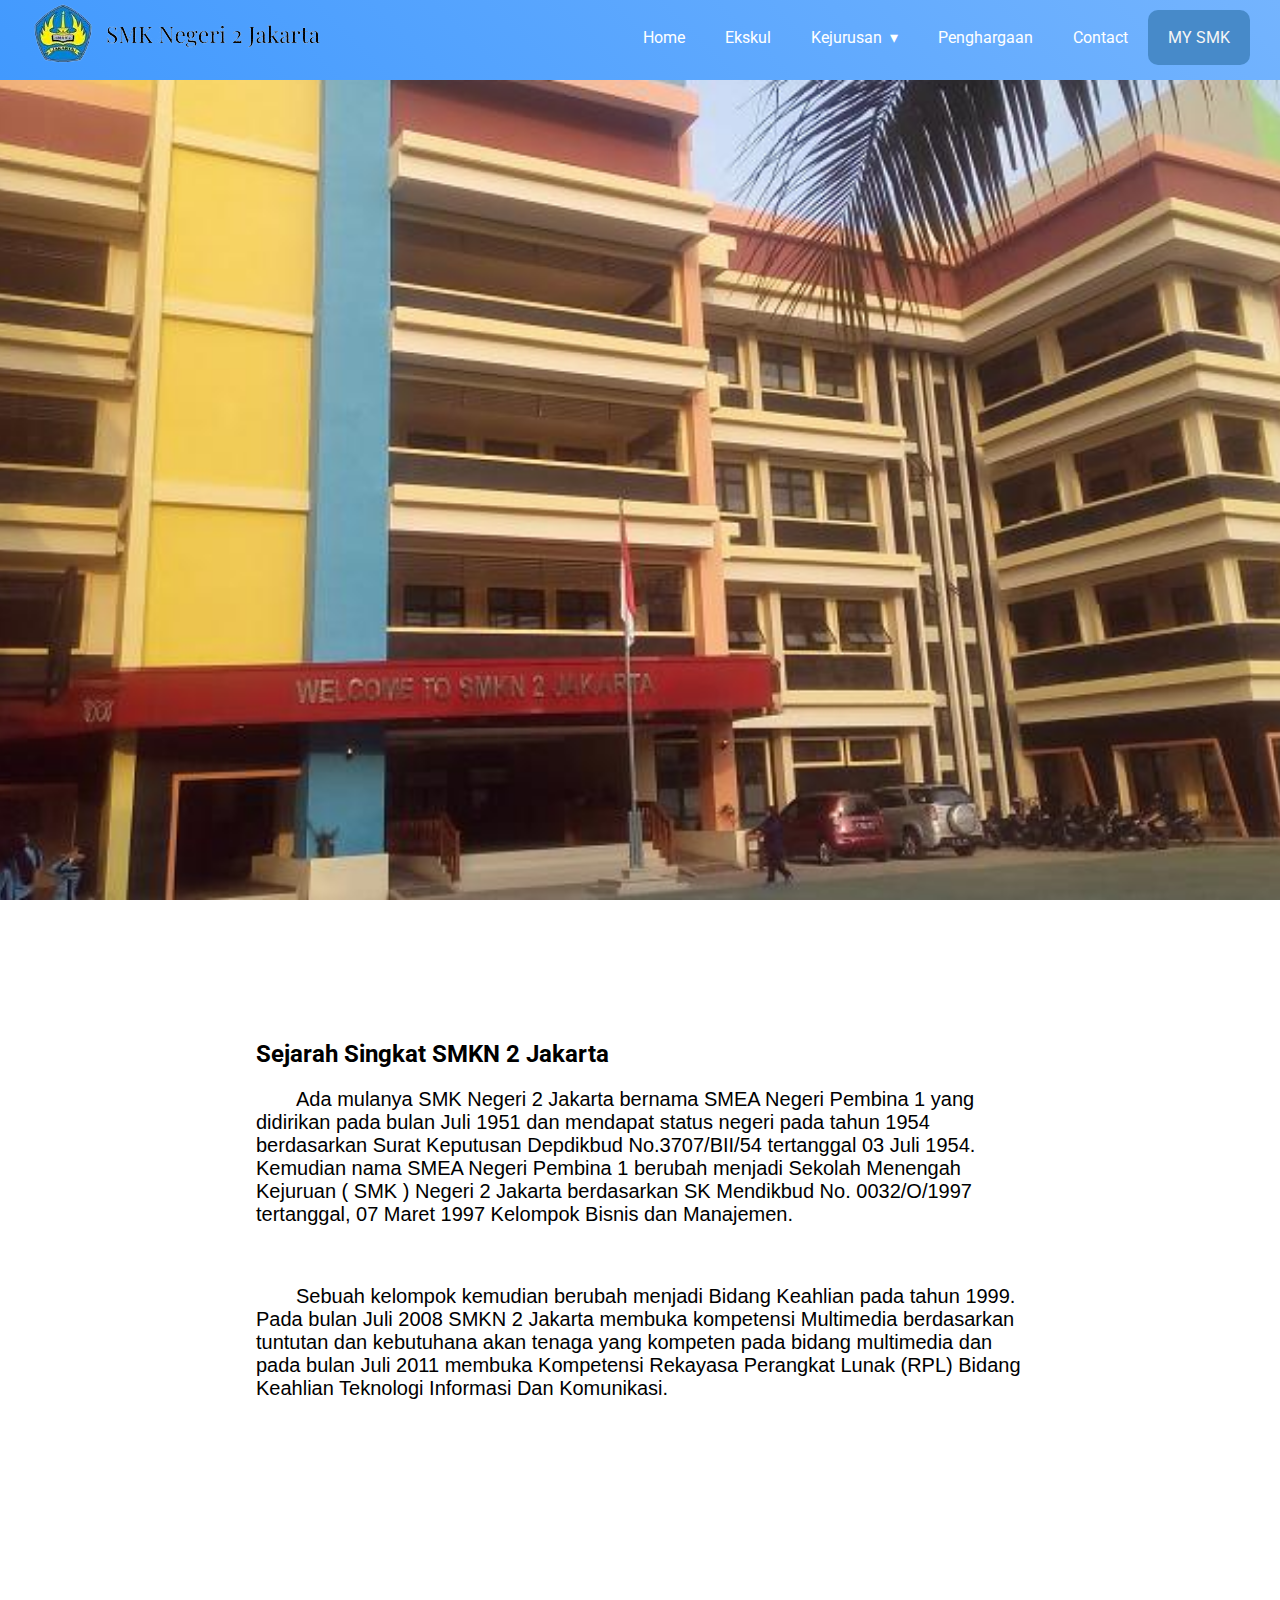
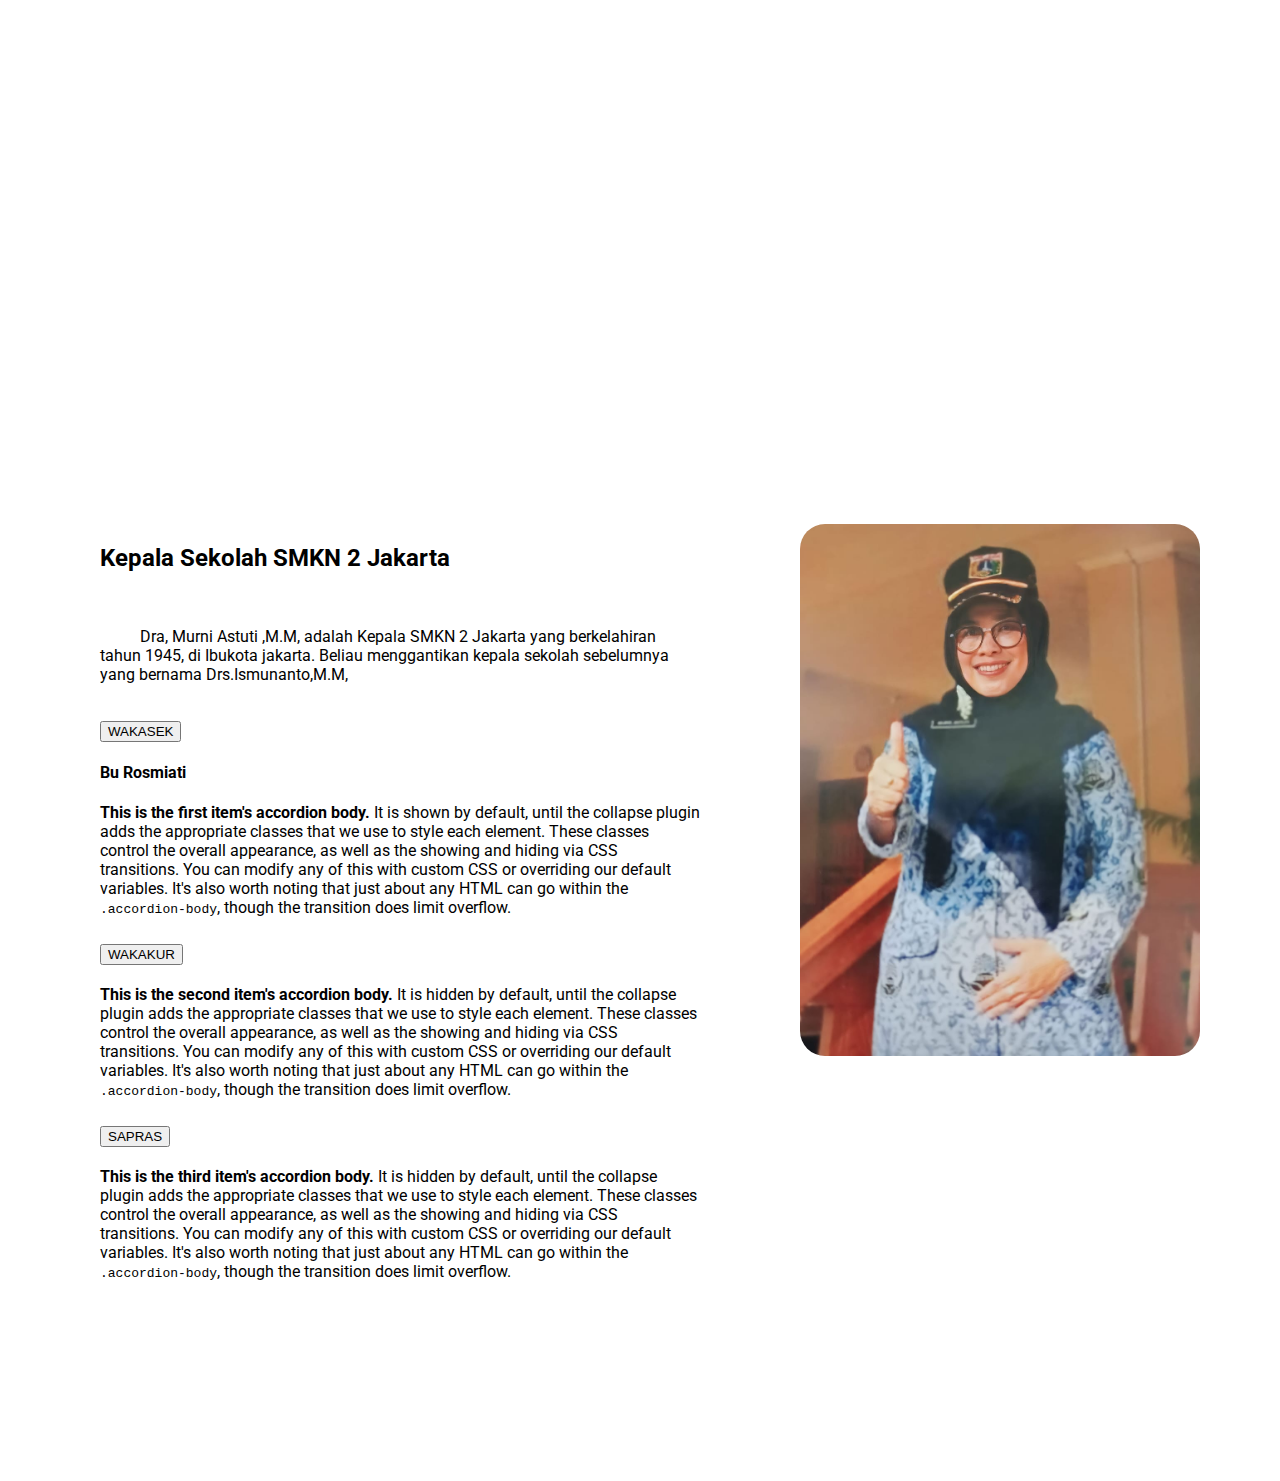
==== cuk.html @ fd37ffdb "comitan terbaru" ====
<!DOCTYPE html>
<html lang="en">

<head>
    <meta charset="UTF-8">
    <meta http-equiv="X-UA-Compatible" content="IE=edge">
    <meta name="viewport" content="width=device-width, initial-scale=1.0">
    <title>SMKN 2 Jakarta</title>
    <script src="https://cdnjs.cloudflare.com/ajax/libs/jquery/3.6.3/jquery.min.js"
        integrity="sha512-STof4xm1wgkfm7heWqFJVn58Hm3EtS31XFaagaa8VMReCXAkQnJZ+jEy8PCC/iT18dFy95WcExNHFTqLyp72eQ=="
        crossorigin="anonymous" referrerpolicy="no-referrer"></script>
    <link href="https://cdn.jsdelivr.net/npm/bootstrap@5.3.0-alpha1/dist/css/bootstrap.min.css" rel="stylesheet"
        integrity="sha384-GLhlTQ8iRABdZLl6O3oVMWSktQOp6b7In1Zl3/Jr59b6EGGoI1aFkw7cmDA6j6gD" crossorigin="anonymous">
    <script src="https://cdn.jsdelivr.net/npm/bootstrap@5.3.0-alpha1/dist/js/bootstrap.bundle.min.js"
        integrity="sha384-w76AqPfDkMBDXo30jS1Sgez6pr3x5MlQ1ZAGC+nuZB+EYdgRZgiwxhTBTkF7CXvN" crossorigin="anonymous">
    </script>
    <link rel="stylesheet" href="cuk.css">
</head>

<body>
    <section class="navigation show" id="header">
        <div class="nav-container">
            <div class="brand">
                <a href="#!"><img src="img/SMKN_2_Jakarta-removebg-preview.png" alt=""></a>
            </div>
            <nav>
                <div class="nav-mobile"><a id="navbar-toggle" href="#!"><span></span></a></div>
                <ul class="nav-list">
                    <li>
                        <a href="#!">Home</a>
                    </li>
                    <li>
                        <a href="#!">Ekskul</a>
                    </li>
                    <li>
                        <a href="#!">Kejurusan</a>
                        <ul class="navbar-dropdown">
                            <li>
                                <a href="#!">Jurusan</a>
                            </li>
                            <li>
                                <a href="#!">Program Kejurusan</a>
                            </li>
                        </ul>
                    </li>
                    <li>
                        <a href="#!">Penghargaan</a>
                    </li>
                    <li>
                        <a href="#!">Contact</a>
                    </li>
                    <li>
                        <a href="#!" class="btn-cta">MY SMK</a>
                        
                    </li>

                </ul>
            </nav>
        </div>
    </section>

    <!-- konten pertama -->
    <div class="parallax intro">
        <div class="content-1"></div>
    </div>


    <!-- CONTENT KEDUA -->
    <div class="sejarah">
        <div class="wrap">
            <h2>Sejarah Singkat SMKN 2 Jakarta</h2>
            <p>Ada mulanya SMK Negeri 2 Jakarta bernama SMEA Negeri Pembina 1 yang didirikan pada bulan Juli 1951 dan
                mendapat status negeri pada tahun 1954 berdasarkan Surat Keputusan Depdikbud No.3707/BII/54 tertanggal
                03 Juli 1954. Kemudian nama SMEA Negeri Pembina 1 berubah menjadi Sekolah Menengah Kejuruan ( SMK )
                Negeri 2 Jakarta berdasarkan SK Mendikbud No. 0032/O/1997 tertanggal, 07 Maret 1997 Kelompok Bisnis dan
                Manajemen. </p>
            <br>
            <p>
                Sebuah kelompok kemudian berubah menjadi Bidang Keahlian pada tahun 1999. Pada bulan Juli 2008 SMKN 2
                Jakarta membuka kompetensi Multimedia berdasarkan tuntutan dan kebutuhana akan tenaga yang kompeten pada
                bidang multimedia dan pada bulan Juli 2011 membuka Kompetensi Rekayasa Perangkat Lunak (RPL) Bidang
                Keahlian Teknologi Informasi Dan Komunikasi.</p>
        </div>
    </div>

    <!-- CONTENT KETIGA -->
    <div class="profile">
        <iframe width="1100" height="560" src="https://www.youtube.com/embed/SZ6eG_l40lo" title="YouTube video player"
            frameborder="0"
            allow="accelerometer; autoplay; clipboard-write; encrypted-media; gyroscope; picture-in-picture; web-share"
            allowfullscreen></iframe>
    </div>

    <!-- CONTENT KEEMPAT -->
    <div class="foto">
        <div class="image">
            <div class="cdn">
                <h2>Kepala Sekolah SMKN 2 Jakarta</h2><br>
                <p>Dra, Murni Astuti ,M.M, adalah Kepala SMKN 2 Jakarta yang berkelahiran tahun 1945, di Ibukota jakarta. 
                    Beliau menggantikan kepala sekolah sebelumnya yang bernama Drs.Ismunanto,M.M,</p>
                <div class="accordion col-12 mb-5 m-auto" id="accordionExample">
                    <div class="accordion-item">
                        <h2 class="accordion-header" id="headingOne">
                            <button class="accordion-button" type="button" data-bs-toggle="collapse"
                                data-bs-target="#collapseOne" aria-expanded="true" aria-controls="collapseOne">
                                WAKASEK
                            </button>
                        </h2>
                        <div id="collapseOne" class="accordion-collapse collapse show" aria-labelledby="headingOne"
                            data-bs-parent="#accordionExample">
                            <div class="accordion-body">
                                <h4>Bu Rosmiati</h4>
                                <strong>This is the first item's accordion body.</strong> It is shown by default, until
                                the collapse
                                plugin adds the appropriate classes that we use to style each element. These classes
                                control the
                                overall appearance, as well as the showing and hiding via CSS transitions. You can
                                modify any of
                                this with custom CSS or overriding our default variables. It's also worth noting that
                                just about any
                                HTML can go within the <code>.accordion-body</code>, though the transition does limit
                                overflow.
                            </div>
                        </div>
                    </div>
                    <div class="accordion-item">
                        <h2 class="accordion-header" id="headingTwo">
                            <button class="accordion-button collapsed" type="button" data-bs-toggle="collapse"
                                data-bs-target="#collapseTwo" aria-expanded="false" aria-controls="collapseTwo">
                                WAKAKUR
                            </button>
                        </h2>
                        <div id="collapseTwo" class="accordion-collapse collapse" aria-labelledby="headingTwo"
                            data-bs-parent="#accordionExample">
                            <div class="accordion-body">
                                <strong>This is the second item's accordion body.</strong> It is hidden by default,
                                until the
                                collapse plugin adds the appropriate classes that we use to style each element. These
                                classes
                                control the overall appearance, as well as the showing and hiding via CSS transitions.
                                You can
                                modify any of this with custom CSS or overriding our default variables. It's also worth
                                noting that
                                just about any HTML can go within the <code>.accordion-body</code>, though the
                                transition does limit
                                overflow.
                            </div>
                        </div>
                    </div>
                    <div class="accordion-item">
                        <h2 class="accordion-header" id="headingThree">
                            <button class="accordion-button collapsed" type="button" data-bs-toggle="collapse"
                                data-bs-target="#collapseThree" aria-expanded="false" aria-controls="collapseThree">
                                SAPRAS
                            </button>
                        </h2>
                        <div id="collapseThree" class="accordion-collapse collapse" aria-labelledby="headingThree"
                            data-bs-parent="#accordionExample">
                            <div class="accordion-body">
                                <strong>This is the third item's accordion body.</strong> It is hidden by default, until
                                the
                                collapse plugin adds the appropriate classes that we use to style each element. These
                                classes
                                control the overall appearance, as well as the showing and hiding via CSS transitions.
                                You can
                                modify any of this with custom CSS or overriding our default variables. It's also worth
                                noting that
                                just about any HTML can go within the <code>.accordion-body</code>, though the
                                transition does limit
                                overflow.
                            </div>
                        </div>
                    </div>
                </div>
            </div>
            <div class="gambar">
                <img src="img/WhatsApp Image 2023-02-22 at 11.04.35.jpeg" alt="">
            </div>
        </div>
    </div>

    <script src="cuk.js"></script>
</body>

</html>
---- cuk.css ----
@import url('https://fonts.googleapis.com/css?family=Roboto');

body {
    margin: 0;
    padding: 0;
    font-family: 'Roboto', sans-serif;
}

.navigation {
    height: 80px;
    background: linear-gradient(45deg, #4199fe, #74b4fe);
}

.brand {
    position: absolute;
    float: left;
    line-height: 55px;
    text-transform: uppercase;
    font-size: 1.4em;
    margin-left: 10px;
}

.brand a,
.brand a:visited {
    color: #ffffff;
    text-decoration: none;
    align-items: center;
}

.nav-container {
    justify-content: space-between;
    margin-right: 30px;
}

nav {
    float: right;
    padding-top: 10px;
}

nav ul {
    list-style: none;
    margin: 0;
    padding: 0;
}

nav ul li {
    float: left;
    position: relative;
}

nav ul li a,
nav ul li a:visited {
    display: block;
    padding: 0 20px;
    line-height: 55px;
    color: #fff;
    background: #262626;
    text-decoration: none;
}

nav ul li a {
    background: transparent;
    color: #FFF;
}

nav ul li a:hover,
nav ul li a:visited:hover {
    background: #2581DC;
    color: #ffffff;
}

.navbar-dropdown li a {
    background: #2581DC;
}

nav ul li a:not(:only-child):after,
nav ul li a:visited:not(:only-child):after {
    padding-left: 4px;
    content: ' \025BE';
}

nav ul li ul li {
    min-width: 190px;
}

nav ul li ul li a {
    padding: 15px;
    line-height: 20px;
}

.navbar-dropdown {
    position: absolute;
    display: none;
    z-index: 1;
    background: #fff;
    box-shadow: 0 0 35px 0 rgba(0, 0, 0, 0.25);
}

/* Mobile navigation */
.nav-mobile {
    display: none;
    position: absolute;
    top: 0;
    right: 0;
    background: transparent;
    height: 55px;
    width: 70px;
}

@media only screen and (max-width: 980px) {
    .nav-mobile {
        display: block;
    }

    nav {
        width: 100%;
        padding: 80px 0 15px;
    }

    nav ul {
        display: none;
    }

    nav ul li {
        float: none;
    }

    nav ul li a {
        padding: 20px;
        line-height: 20px;
        background: #262626;
    }

    nav ul li ul li a {
        padding-left: 30px;
    }

    .navbar-dropdown {
        position: static;
    }

    @media screen and (min-width:980px) {
        .nav-list {
            display: block !important;
        }
    }

    #navbar-toggle {
        position: absolute;
        left: 18px;
        top: 25px;
        cursor: pointer;
        padding: 10px 35px 16px 0px;
    }

    #navbar-toggle span,
    #navbar-toggle span:before,
    #navbar-toggle span:after {
        cursor: pointer;
        border-radius: 1px;
        height: 3px;
        width: 30px;
        background: #ffffff;
        position: absolute;
        display: block;
        content: '';
        transition: all 300ms ease-in-out;
    }

    #navbar-toggle span:before {
        top: -10px;
    }

    #navbar-toggle span:after {
        bottom: -10px;
    }

    #navbar-toggle.active span {
        background-color: transparent;
    }

    #navbar-toggle.active span:before,
    #navbar-toggle.active span:after {
        top: 0;
    }

    #navbar-toggle.active span:before {
        transform: rotate(45deg);
    }

    #navbar-toggle.active span:after {
        transform: rotate(-45deg);
    }
}

/* Navbar */
#header {
    position: sticky;
    position: -webkit-sticky;
    top: 0px;
    transition: top .3s ease;
}

#header.show {
    top: -90px;
}

.btn-cta {
    background-color: #478ac9;
    border-radius: 10px;
    color: whitesmoke;
}

/* FIRST CONTENT */
.parallax {
    width: 100%;
    height: 100vh;
}

.intro {
    background-image: url('img/7.jpg');
    background-position: center;
    background-attachment: fixed;
    background-size: cover;
}

/* SECOND CONTENT */
/* SEJARAH */
.sejarah {
    padding-bottom: 40px;
    padding-top: 40px;
}

.wrap h2 {
    margin-bottom: 10px;
}

.wrap p {
    font-family: 'open-sans', sans-serif;
    font-size: 20px;
    text-indent: 40px;
}

.wrap {
    width: 60%;
    margin: auto;
}

.profile {
    text-align: center;
}

iframe {
    border-radius: 15px;
}

/* CONTENT KETIGA */
/* CONTENT KETIGA */
.foto {
    margin-bottom: 200px;
}

.image {
    display: flex;
    flex-wrap: wrap;
    justify-content: center;
    margin-right: 80px;
    margin-top: 100px;
}

.image h3 {
    font-weight: bold;
    margin-bottom: 20px;
}

.cdn {
    width: 50%;
    margin: auto;
}

.cdn p {
    text-indent: 40px;
    margin-bottom: 30px;
}

.image img {
    border-radius: 25px;
    width: 400px;
}

/* CONTENT KEEEMPAT */
.wrap_7 {
    text-align: center;
    width: 100%;
    margin-bottom: 100vh;
}
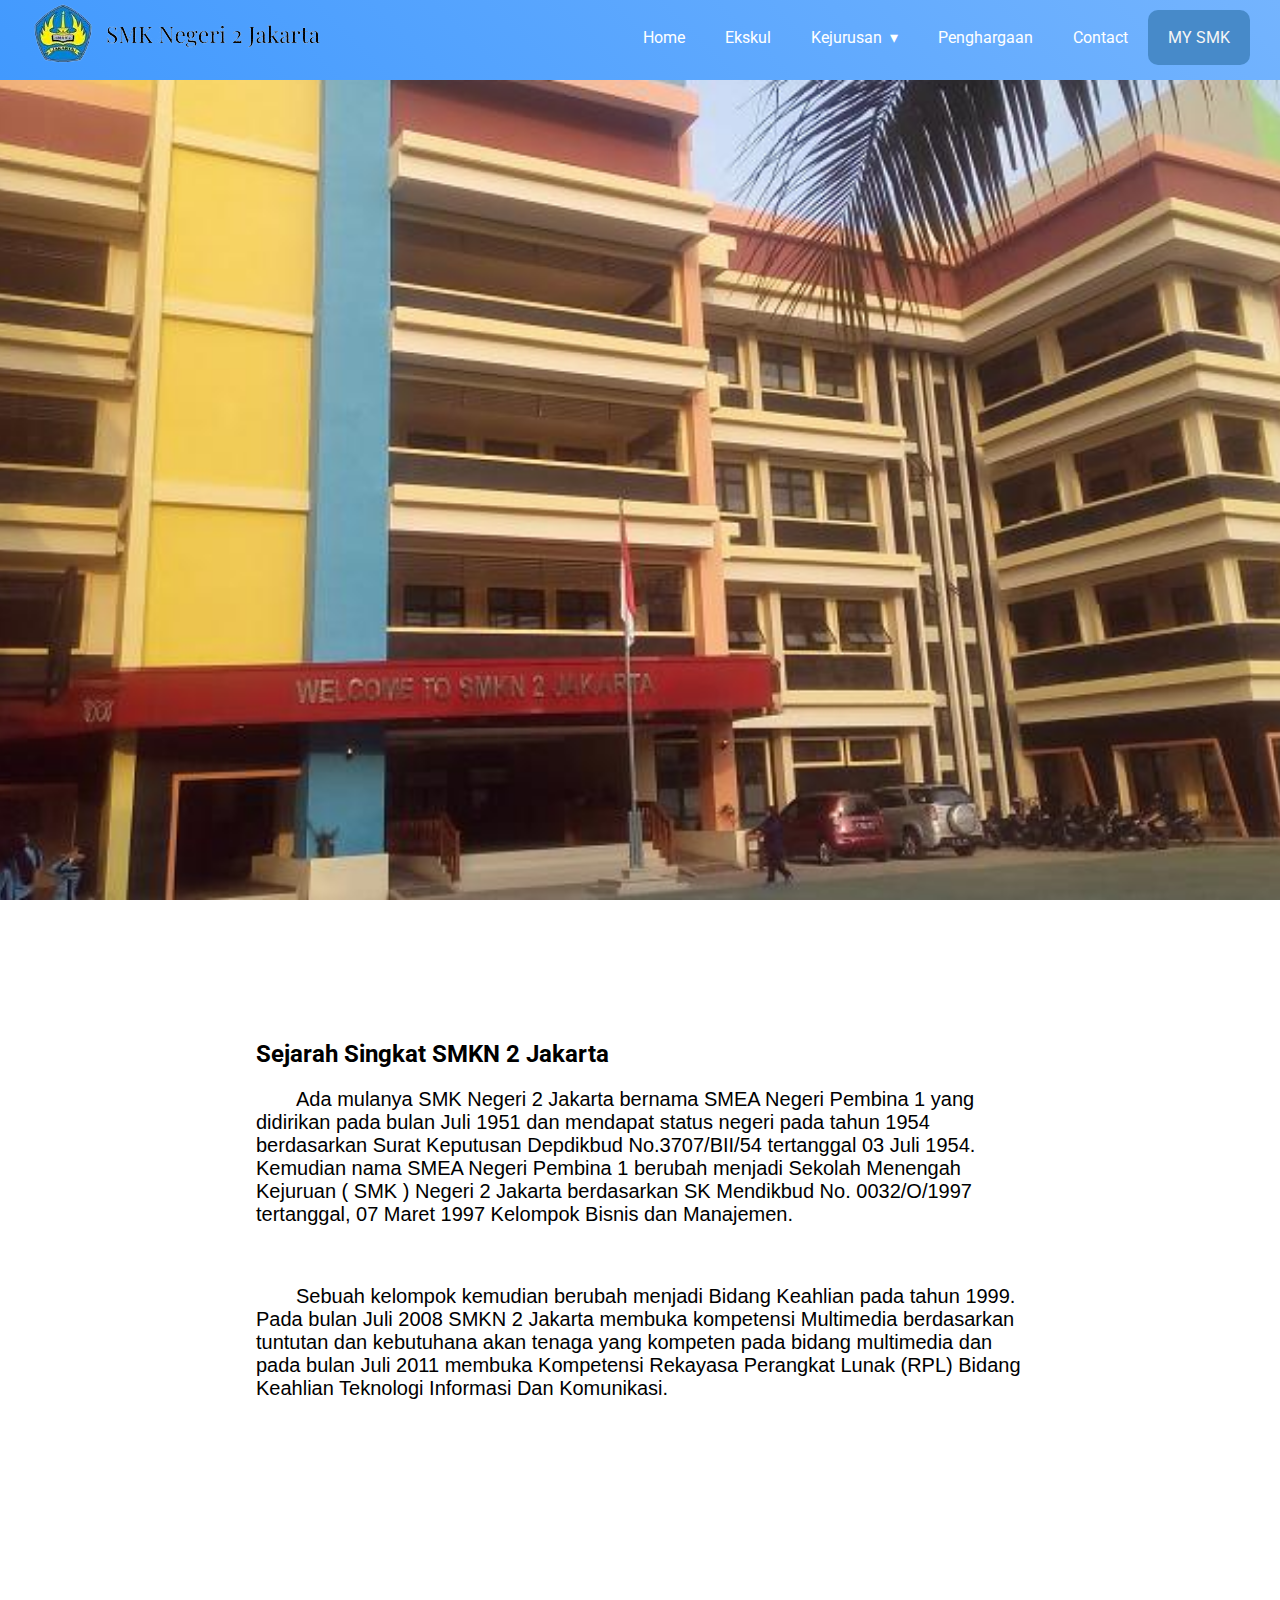
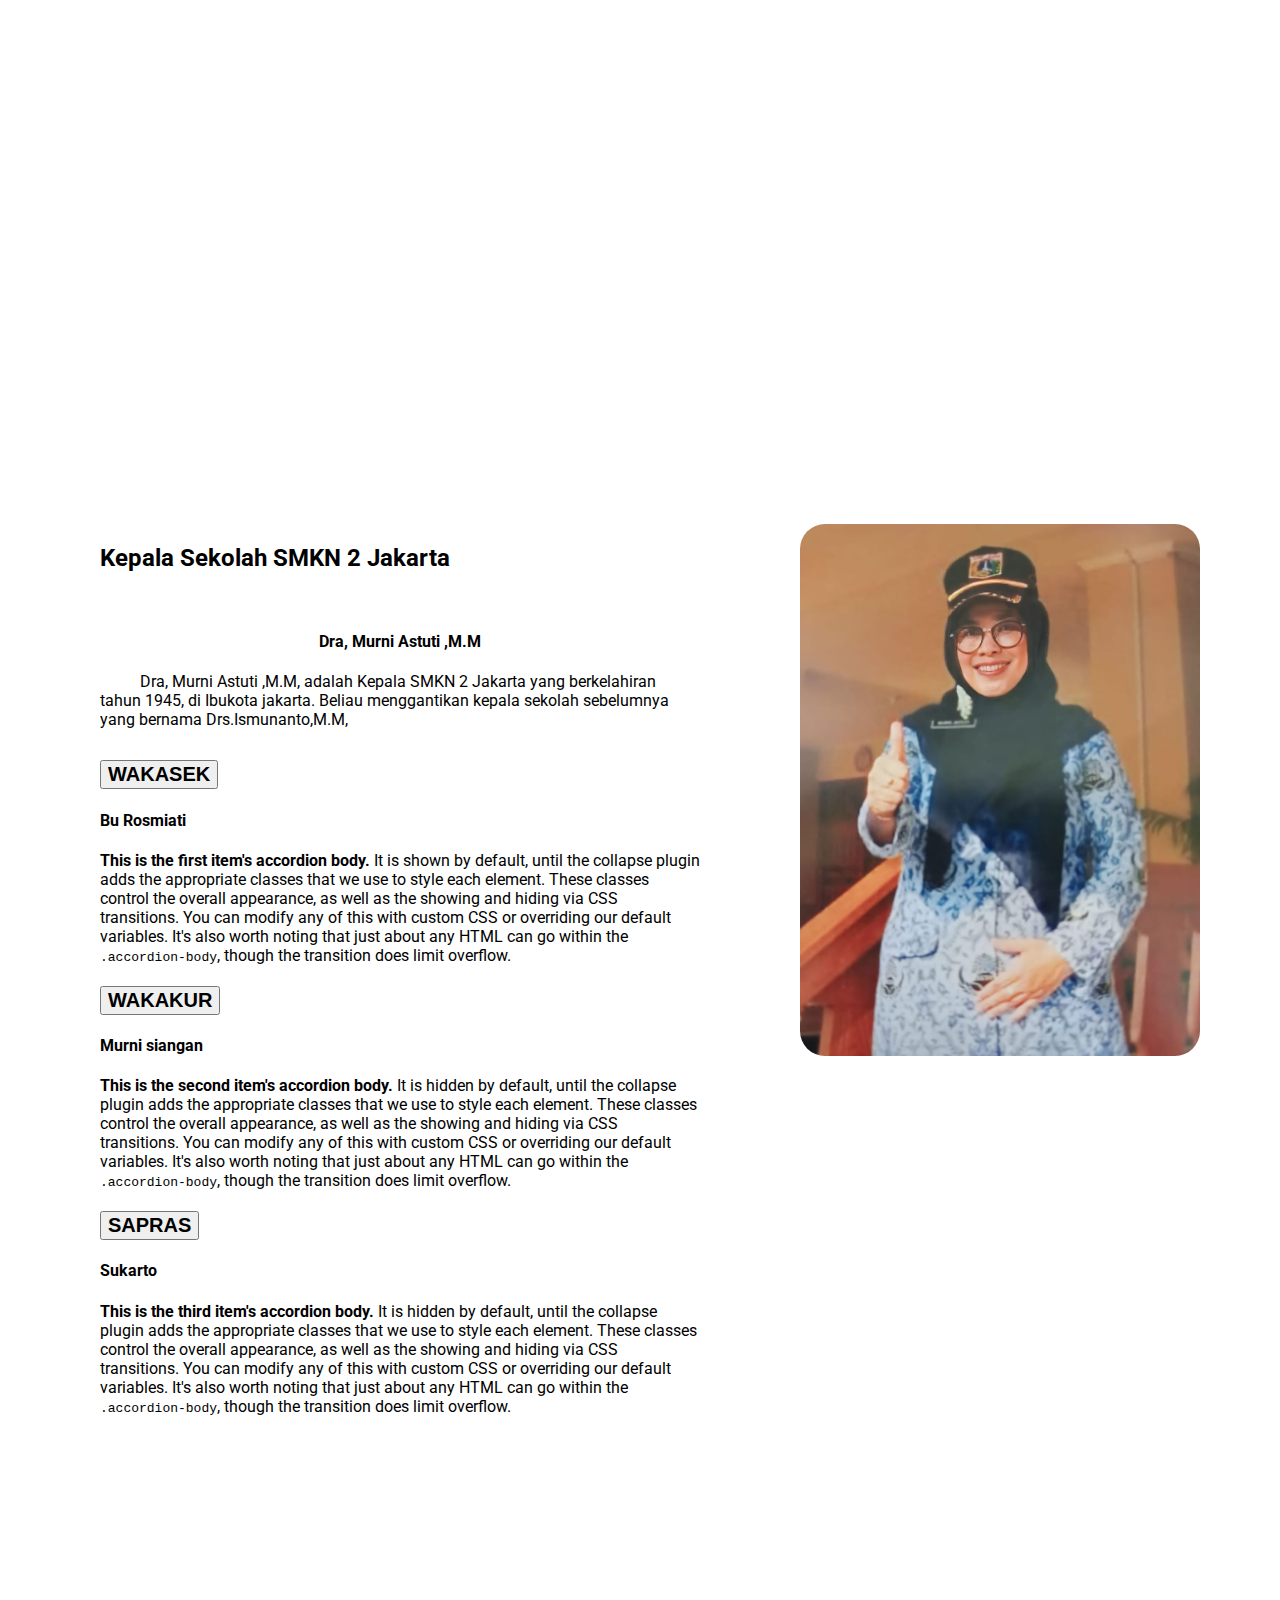
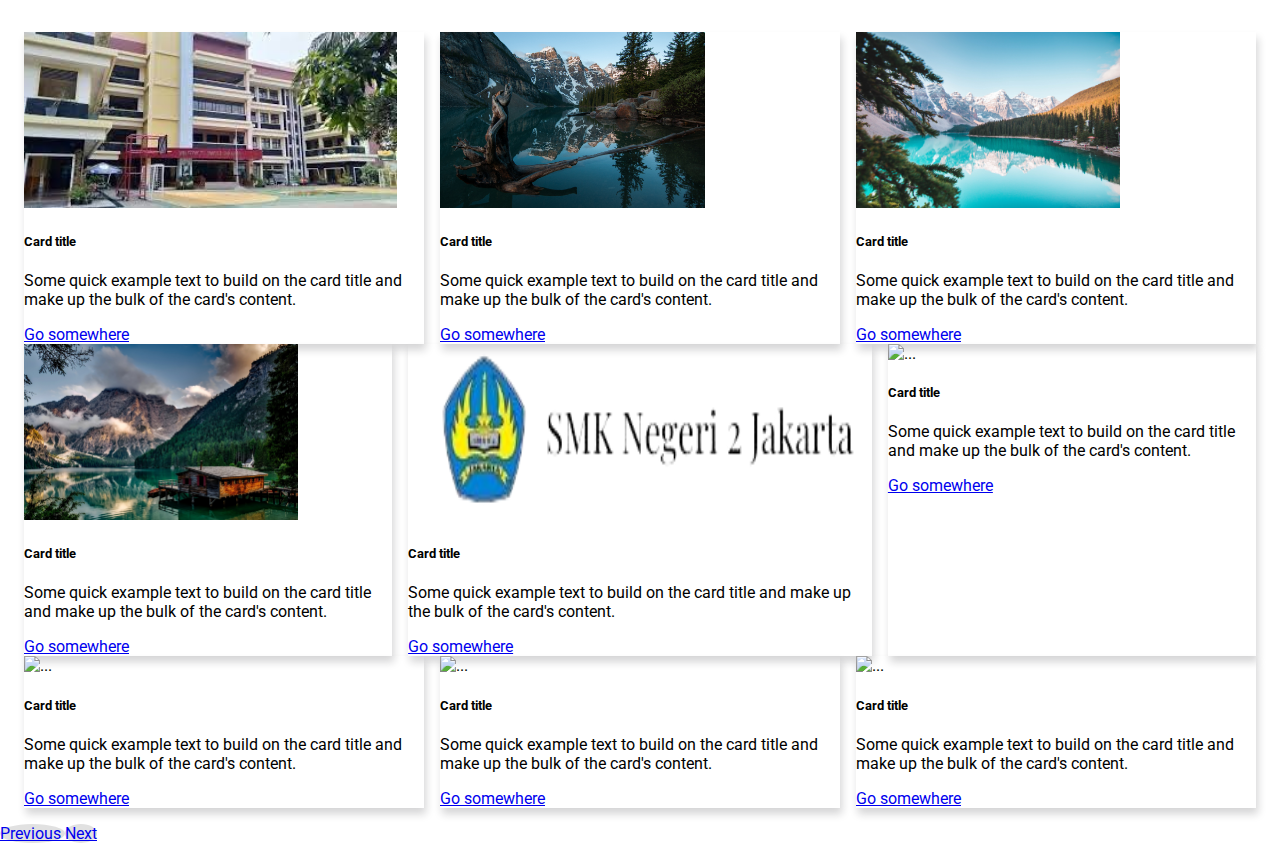
==== commit 536638e4: "komitan kedua" ====
--- a/cuk.html
+++ b/cuk.html
@@ -11,9 +11,6 @@
         crossorigin="anonymous" referrerpolicy="no-referrer"></script>
     <link href="https://cdn.jsdelivr.net/npm/bootstrap@5.3.0-alpha1/dist/css/bootstrap.min.css" rel="stylesheet"
         integrity="sha384-GLhlTQ8iRABdZLl6O3oVMWSktQOp6b7In1Zl3/Jr59b6EGGoI1aFkw7cmDA6j6gD" crossorigin="anonymous">
-    <script src="https://cdn.jsdelivr.net/npm/bootstrap@5.3.0-alpha1/dist/js/bootstrap.bundle.min.js"
-        integrity="sha384-w76AqPfDkMBDXo30jS1Sgez6pr3x5MlQ1ZAGC+nuZB+EYdgRZgiwxhTBTkF7CXvN" crossorigin="anonymous">
-    </script>
     <link rel="stylesheet" href="cuk.css">
 </head>
 
@@ -51,7 +48,7 @@
                     </li>
                     <li>
                         <a href="#!" class="btn-cta">MY SMK</a>
-                        
+
                     </li>
 
                 </ul>
@@ -96,7 +93,9 @@
         <div class="image">
             <div class="cdn">
                 <h2>Kepala Sekolah SMKN 2 Jakarta</h2><br>
-                <p>Dra, Murni Astuti ,M.M, adalah Kepala SMKN 2 Jakarta yang berkelahiran tahun 1945, di Ibukota jakarta. 
+                <h4 style="text-align: center;">Dra, Murni Astuti ,M.M</h4>
+                <p>Dra, Murni Astuti ,M.M, adalah Kepala SMKN 2 Jakarta yang berkelahiran tahun 1945, di Ibukota
+                    jakarta.
                     Beliau menggantikan kepala sekolah sebelumnya yang bernama Drs.Ismunanto,M.M,</p>
                 <div class="accordion col-12 mb-5 m-auto" id="accordionExample">
                     <div class="accordion-item">
@@ -133,6 +132,7 @@
                         <div id="collapseTwo" class="accordion-collapse collapse" aria-labelledby="headingTwo"
                             data-bs-parent="#accordionExample">
                             <div class="accordion-body">
+                                <h4>Murni siangan</h4>
                                 <strong>This is the second item's accordion body.</strong> It is hidden by default,
                                 until the
                                 collapse plugin adds the appropriate classes that we use to style each element. These
@@ -157,6 +157,7 @@
                         <div id="collapseThree" class="accordion-collapse collapse" aria-labelledby="headingThree"
                             data-bs-parent="#accordionExample">
                             <div class="accordion-body">
+                                <h4>Sukarto</h4>
                                 <strong>This is the third item's accordion body.</strong> It is hidden by default, until
                                 the
                                 collapse plugin adds the appropriate classes that we use to style each element. These
@@ -179,7 +180,118 @@
         </div>
     </div>
 
+    <!-- CONTENT KELIMA -->
+    <div id="carouselExampleControls" class="carousel slide" data-ride="carousel">
+        <div class="carousel-inner">
+            <div class="carousel-item active">
+                <div class="cards-wrapper">
+                    <div class="card">
+                        <img src="img/1.jpeg" class="card-img-top" alt="...">
+                        <div class="card-body">
+                            <h5 class="card-title">Card title</h5>
+                            <p class="card-text">Some quick example text to build on the card title and make up the bulk
+                                of the card's content.</p>
+                            <a href="#" class="btn btn-primary">Go somewhere</a>
+                        </div>
+                    </div>
+                    <div class="card d-none d-md-block">
+                        <img src="img/pexels-ezra-comeau-2387418.jpg" class="card-img-top" alt="...">
+                        <div class="card-body">
+                            <h5 class="card-title">Card title</h5>
+                            <p class="card-text">Some quick example text to build on the card title and make up the bulk
+                                of the card's content.</p>
+                            <a href="#" class="btn btn-primary">Go somewhere</a>
+                        </div>
+                    </div>
+                    <div class="card d-none d-md-block">
+                        <img src="img/pexels-jaime-reimer-2662116.jpg" class="card-img-top" alt="...">
+                        <div class="card-body">
+                            <h5 class="card-title">Card title</h5>
+                            <p class="card-text">Some quick example text to build on the card title and make up the bulk
+                                of the card's content.</p>
+                            <a href="#" class="btn btn-primary">Go somewhere</a>
+                        </div>
+                    </div>
+                </div>
+            </div>
+            <div class="carousel-item">
+                <div class="cards-wrapper">
+                    <div class="card">
+                        <img src="img/pexels-pixabay-147411.jpg" class="card-img-top" alt="...">
+                        <div class="card-body">
+                            <h5 class="card-title">Card title</h5>
+                            <p class="card-text">Some quick example text to build on the card title and make up the bulk
+                                of the card's content.</p>
+                            <a href="#" class="btn btn-primary">Go somewhere</a>
+                        </div>
+                    </div>
+                    <div class="card d-none d-md-block">
+                        <img src="img/SMKN_2_Jakarta-removebg-preview.png" class="card-img-top" alt="...">
+                        <div class="card-body">
+                            <h5 class="card-title">Card title</h5>
+                            <p class="card-text">Some quick example text to build on the card title and make up the bulk
+                                of the card's content.</p>
+                            <a href="#" class="btn btn-primary">Go somewhere</a>
+                        </div>
+                    </div>
+                    <div class="card d-none d-md-block">
+                        <img src="..." class="card-img-top" alt="...">
+                        <div class="card-body">
+                            <h5 class="card-title">Card title</h5>
+                            <p class="card-text">Some quick example text to build on the card title and make up the bulk
+                                of the card's content.</p>
+                            <a href="#" class="btn btn-primary">Go somewhere</a>
+                        </div>
+                    </div>
+                </div>
+            </div>
+            <div class="carousel-item">
+                <div class="cards-wrapper">
+                    <div class="card">
+                        <img src="..." class="card-img-top" alt="...">
+                        <div class="card-body">
+                            <h5 class="card-title">Card title</h5>
+                            <p class="card-text">Some quick example text to build on the card title and make up the bulk
+                                of the card's content.</p>
+                            <a href="#" class="btn btn-primary">Go somewhere</a>
+                        </div>
+                    </div>
+                    <div class="card d-none d-md-block">
+                        <img src="..." class="card-img-top" alt="...">
+                        <div class="card-body">
+                            <h5 class="card-title">Card title</h5>
+                            <p class="card-text">Some quick example text to build on the card title and make up the bulk
+                                of the card's content.</p>
+                            <a href="#" class="btn btn-primary">Go somewhere</a>
+                        </div>
+                    </div>
+                    <div class="card d-none d-md-block">
+                        <img src="..." class="card-img-top" alt="...">
+                        <div class="card-body">
+                            <h5 class="card-title">Card title</h5>
+                            <p class="card-text">Some quick example text to build on the card title and make up the bulk
+                                of the card's content.</p>
+                            <a href="#" class="btn btn-primary">Go somewhere</a>
+                        </div>
+                    </div>
+                </div>
+            </div>
+        </div>
+        <a class="carousel-control-prev" href="#carouselExampleControls" role="button" data-slide="prev">
+            <span class="carousel-control-prev-icon" aria-hidden="true"></span>
+            <span class="sr-only">Previous</span>
+        </a>
+        <a class="carousel-control-next" href="#carouselExampleControls" role="button" data-slide="next">
+            <span class="carousel-control-next-icon" aria-hidden="true"></span>
+            <span class="sr-only">Next</span>
+        </a>
+    </div>
+
+
     <script src="cuk.js"></script>
+    <script src="https://cdn.jsdelivr.net/npm/bootstrap@5.3.0-alpha1/dist/js/bootstrap.bundle.min.js"
+        integrity="sha384-w76AqPfDkMBDXo30jS1Sgez6pr3x5MlQ1ZAGC+nuZB+EYdgRZgiwxhTBTkF7CXvN" crossorigin="anonymous">
+    </script>
 </body>
 
 </html>--- a/cuk.css
+++ b/cuk.css
@@ -9,6 +9,7 @@
 .navigation {
     height: 80px;
     background: linear-gradient(45deg, #4199fe, #74b4fe);
+    z-index: 9;
 }
 
 .brand {
@@ -35,6 +36,7 @@
 nav {
     float: right;
     padding-top: 10px;
+
 }
 
 nav ul {
@@ -224,7 +226,7 @@
     background-size: cover;
 }
 
-/* SECOND CONTENT */
+/* CONTENT KEDUA  */
 /* SEJARAH */
 .sejarah {
     padding-bottom: 40px;
@@ -246,6 +248,7 @@
     margin: auto;
 }
 
+/* CONTENT KETIGA */
 .profile {
     text-align: center;
 }
@@ -254,8 +257,8 @@
     border-radius: 15px;
 }
 
-/* CONTENT KETIGA */
-/* CONTENT KETIGA */
+/* CONTENT KEEMPAT */
+/* CONTENT KEEMPAT */
 .foto {
     margin-bottom: 200px;
 }
@@ -288,9 +291,40 @@
     width: 400px;
 }
 
-/* CONTENT KEEEMPAT */
-.wrap_7 {
-    text-align: center;
-    width: 100%;
-    margin-bottom: 100vh;
-}+.accordion-item button {
+    font-weight: bold;
+    font-size: 20px;
+}
+
+/* CONTENT KELIMA */
+.cards-wrapper {
+    display: flex;
+    justify-content: center;
+  }
+  .card img {
+    max-width: 100%;
+    max-height: 100%;
+  }
+  .card {
+    margin: 0 0.5em;
+    box-shadow: 2px 6px 8px 0 rgba(22, 22, 26, 0.18);
+    border: none;
+    border-radius: 0;
+  }
+  .carousel-inner {
+    padding: 1em;
+  }
+  .carousel-control-prev,
+  .carousel-control-next {
+    background-color: #e1e1e1;
+    width: 5vh;
+    height: 5vh;
+    border-radius: 50%;
+    top: 50%;
+    transform: translateY(-50%);
+  }
+  @media (min-width: 768px) {
+    .card img {
+      height: 11em;
+    }
+  }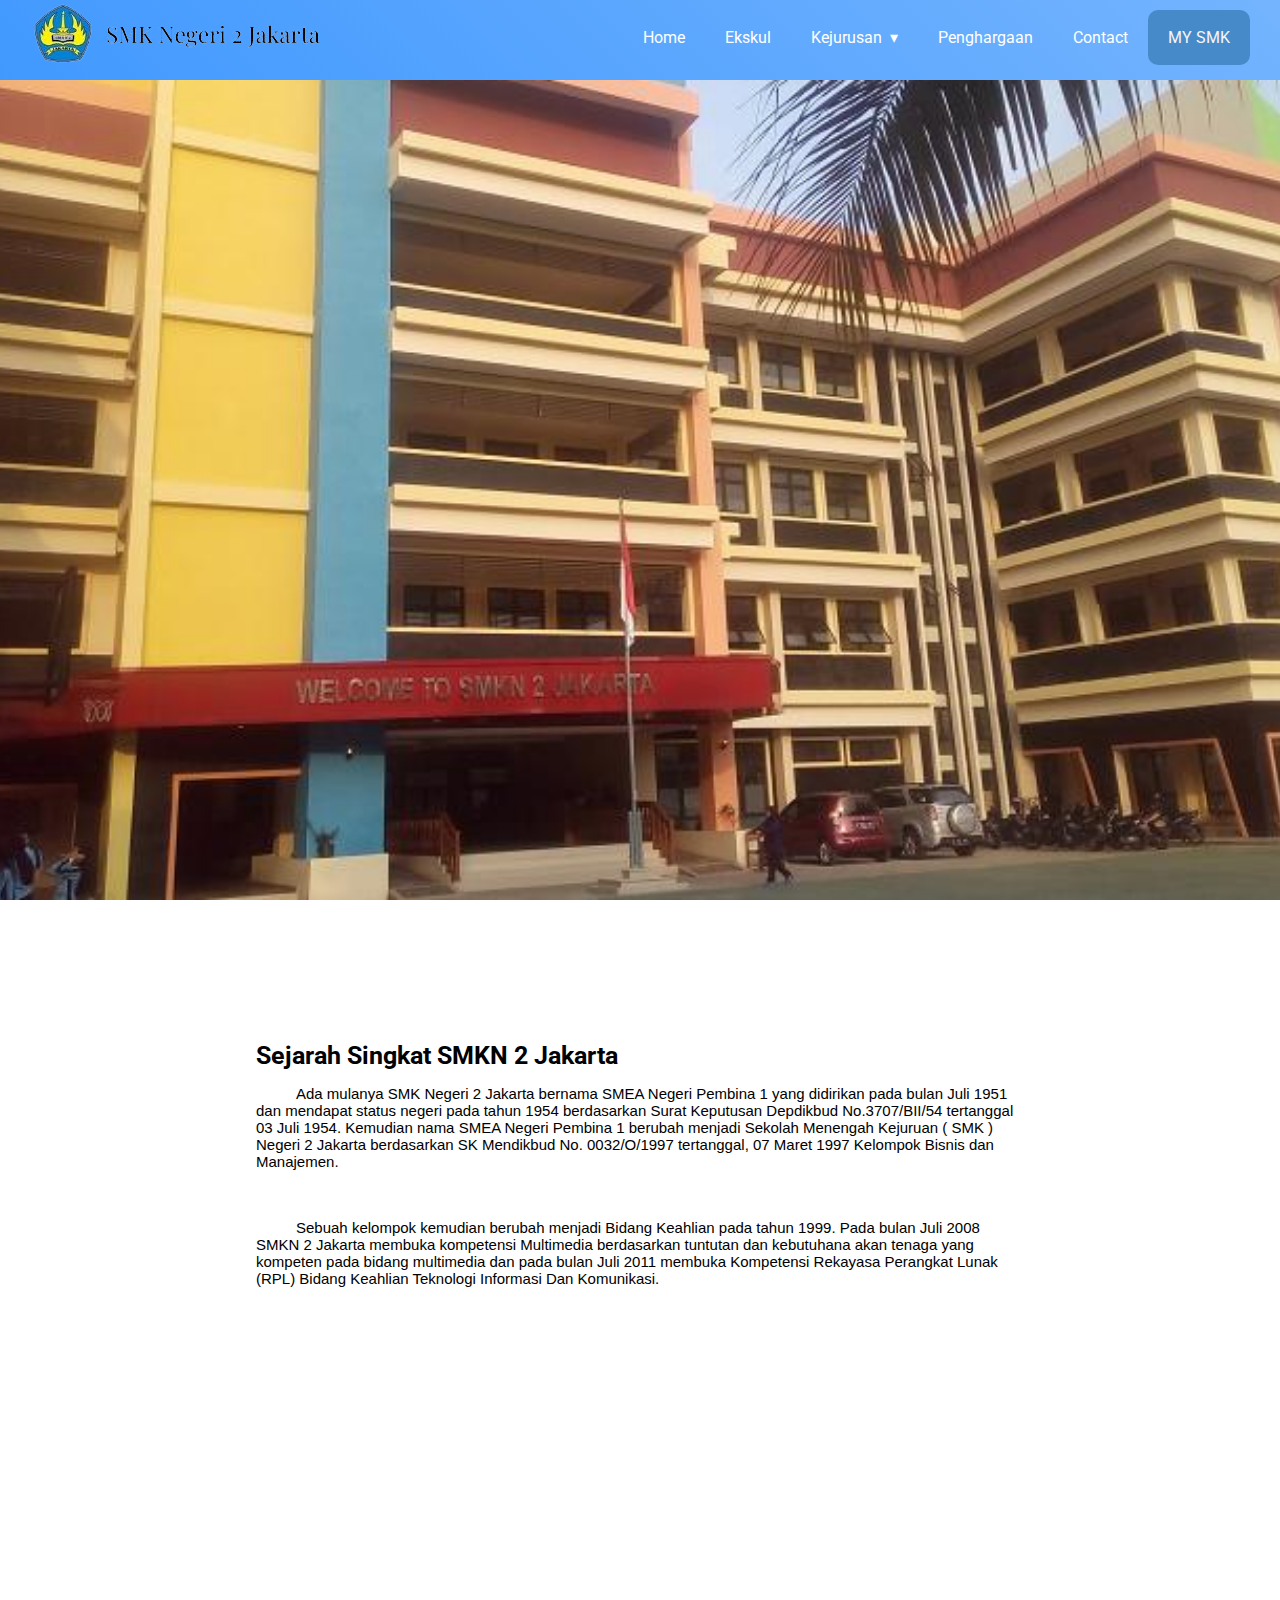
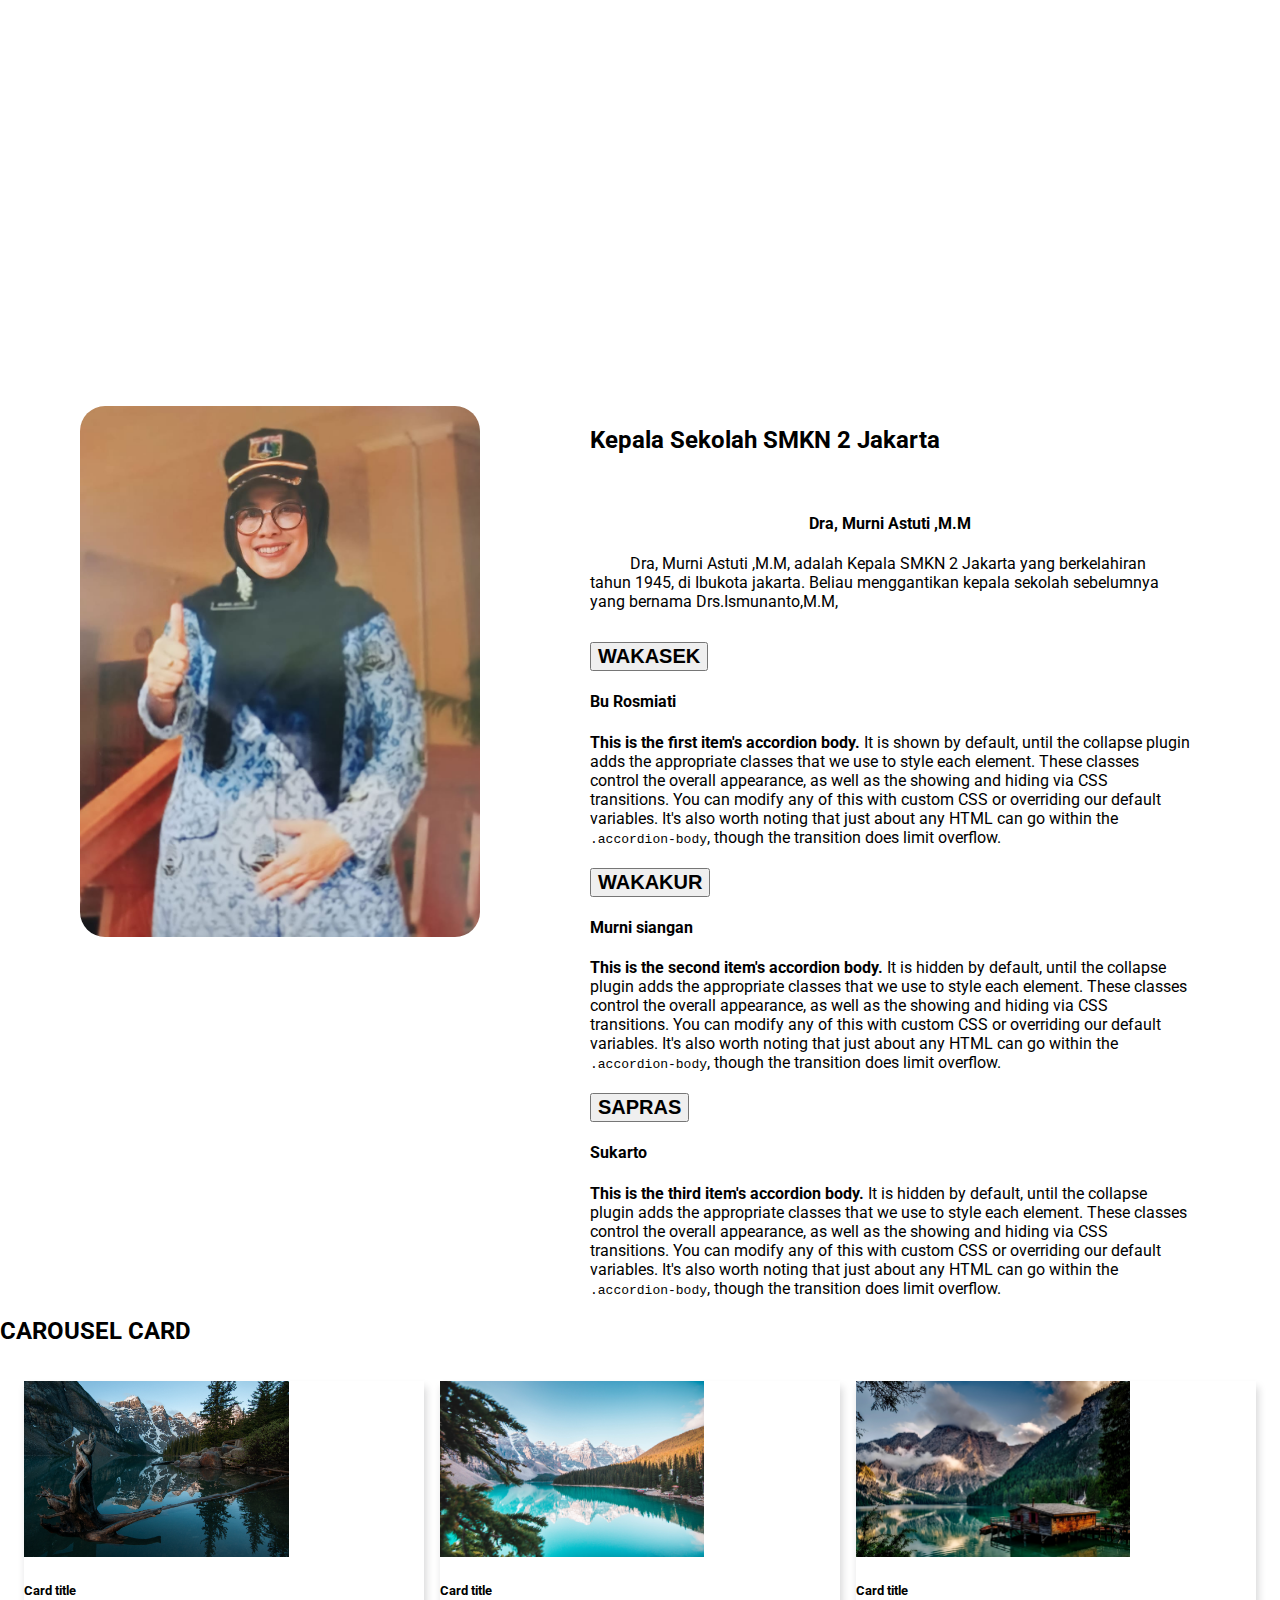
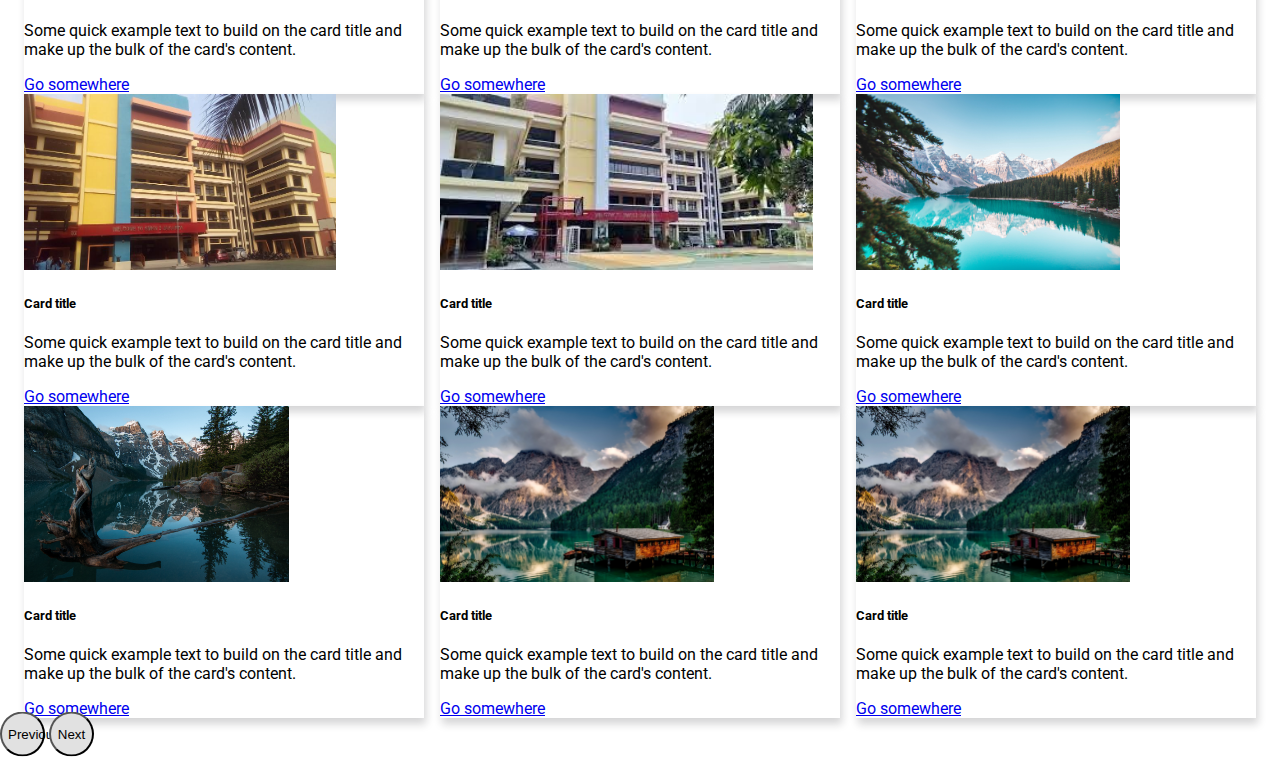
==== commit 1133e94b: "komitan ketiga" ====
--- a/cuk.html
+++ b/cuk.html
@@ -6,11 +6,26 @@
     <meta http-equiv="X-UA-Compatible" content="IE=edge">
     <meta name="viewport" content="width=device-width, initial-scale=1.0">
     <title>SMKN 2 Jakarta</title>
+    <!-- SCRIPT BOOTSTRAP -->
+    <script src="https://cdn.jsdelivr.net/npm/bootstrap@5.3.0-alpha1/dist/js/bootstrap.bundle.min.js"
+        integrity="sha384-w76AqPfDkMBDXo30jS1Sgez6pr3x5MlQ1ZAGC+nuZB+EYdgRZgiwxhTBTkF7CXvN" crossorigin="anonymous">
+    </script>
+    <!-- CDNJS JQUERY-->
     <script src="https://cdnjs.cloudflare.com/ajax/libs/jquery/3.6.3/jquery.min.js"
         integrity="sha512-STof4xm1wgkfm7heWqFJVn58Hm3EtS31XFaagaa8VMReCXAkQnJZ+jEy8PCC/iT18dFy95WcExNHFTqLyp72eQ=="
         crossorigin="anonymous" referrerpolicy="no-referrer"></script>
+    <script src="scripts/jquery.js"></script>
+
+    <!-- CDN/CSS BOOTSTRAP -->
     <link href="https://cdn.jsdelivr.net/npm/bootstrap@5.3.0-alpha1/dist/css/bootstrap.min.css" rel="stylesheet"
         integrity="sha384-GLhlTQ8iRABdZLl6O3oVMWSktQOp6b7In1Zl3/Jr59b6EGGoI1aFkw7cmDA6j6gD" crossorigin="anonymous">
+
+    <!-- CDNJS FONT AWESOME-->
+    <link rel="stylesheet" href="https://cdnjs.cloudflare.com/ajax/libs/font-awesome/6.3.0/css/all.min.css"
+        integrity="sha512-SzlrxWUlpfuzQ+pcUCosxcglQRNAq/DZjVsC0lE40xsADsfeQoEypE+enwcOiGjk/bSuGGKHEyjSoQ1zVisanQ=="
+        crossorigin="anonymous" referrerpolicy="no-referrer" />
+
+    <!-- STYLE.CSS -->
     <link rel="stylesheet" href="cuk.css">
 </head>
 
@@ -89,15 +104,18 @@
     </div>
 
     <!-- CONTENT KEEMPAT -->
-    <div class="foto">
+    
         <div class="image">
+            <div class="gambar">
+                <img src="img/WhatsApp Image 2023-02-22 at 11.04.35.jpeg" alt="">
+            </div>
             <div class="cdn">
                 <h2>Kepala Sekolah SMKN 2 Jakarta</h2><br>
                 <h4 style="text-align: center;">Dra, Murni Astuti ,M.M</h4>
                 <p>Dra, Murni Astuti ,M.M, adalah Kepala SMKN 2 Jakarta yang berkelahiran tahun 1945, di Ibukota
                     jakarta.
                     Beliau menggantikan kepala sekolah sebelumnya yang bernama Drs.Ismunanto,M.M,</p>
-                <div class="accordion col-12 mb-5 m-auto" id="accordionExample">
+                <div class="accordion col-12 mb-5 m-auto md" id="accordionExample">
                     <div class="accordion-item">
                         <h2 class="accordion-header" id="headingOne">
                             <button class="accordion-button" type="button" data-bs-toggle="collapse"
@@ -174,37 +192,42 @@
                     </div>
                 </div>
             </div>
-            <div class="gambar">
-                <img src="img/WhatsApp Image 2023-02-22 at 11.04.35.jpeg" alt="">
-            </div>
-        </div>
-    </div>
+
+        </div>
 
     <!-- CONTENT KELIMA -->
-    <div id="carouselExampleControls" class="carousel slide" data-ride="carousel">
+    <!-- CAROUSEL CARD -->
+    <div id="carouselExample" class="carousel slide text-center md">
+        <h2 class="mb-5 mt-5">CAROUSEL CARD</h2>
         <div class="carousel-inner">
             <div class="carousel-item active">
                 <div class="cards-wrapper">
                     <div class="card">
-                        <img src="img/1.jpeg" class="card-img-top" alt="...">
-                        <div class="card-body">
-                            <h5 class="card-title">Card title</h5>
-                            <p class="card-text">Some quick example text to build on the card title and make up the bulk
-                                of the card's content.</p>
-                            <a href="#" class="btn btn-primary">Go somewhere</a>
-                        </div>
-                    </div>
-                    <div class="card d-none d-md-block">
-                        <img src="img/pexels-ezra-comeau-2387418.jpg" class="card-img-top" alt="...">
-                        <div class="card-body">
-                            <h5 class="card-title">Card title</h5>
-                            <p class="card-text">Some quick example text to build on the card title and make up the bulk
-                                of the card's content.</p>
-                            <a href="#" class="btn btn-primary">Go somewhere</a>
-                        </div>
-                    </div>
-                    <div class="card d-none d-md-block">
-                        <img src="img/pexels-jaime-reimer-2662116.jpg" class="card-img-top" alt="...">
+                        <div class="image-wrapper">
+                            <img src="img/pexels-ezra-comeau-2387418.jpg" alt="...">
+                        </div>
+                        <div class="card-body">
+                            <h5 class="card-title">Card title</h5>
+                            <p class="card-text">Some quick example text to build on the card title and make up the bulk
+                                of the card's content.</p>
+                            <a href="#" class="btn btn-primary">Go somewhere</a>
+                        </div>
+                    </div>
+                    <div class="card d-none d-md-block">
+                        <div class="image-wrapper">
+                            <img src="img/pexels-jaime-reimer-2662116.jpg" alt="...">
+                        </div>
+                        <div class="card-body">
+                            <h5 class="card-title">Card title</h5>
+                            <p class="card-text">Some quick example text to build on the card title and make up the bulk
+                                of the card's content.</p>
+                            <a href="#" class="btn btn-primary">Go somewhere</a>
+                        </div>
+                    </div>
+                    <div class="card d-none d-md-block">
+                        <div class="image-wrapper">
+                            <img src="img/pexels-pixabay-147411.jpg" alt="...">
+                        </div>
                         <div class="card-body">
                             <h5 class="card-title">Card title</h5>
                             <p class="card-text">Some quick example text to build on the card title and make up the bulk
@@ -217,25 +240,31 @@
             <div class="carousel-item">
                 <div class="cards-wrapper">
                     <div class="card">
-                        <img src="img/pexels-pixabay-147411.jpg" class="card-img-top" alt="...">
-                        <div class="card-body">
-                            <h5 class="card-title">Card title</h5>
-                            <p class="card-text">Some quick example text to build on the card title and make up the bulk
-                                of the card's content.</p>
-                            <a href="#" class="btn btn-primary">Go somewhere</a>
-                        </div>
-                    </div>
-                    <div class="card d-none d-md-block">
-                        <img src="img/SMKN_2_Jakarta-removebg-preview.png" class="card-img-top" alt="...">
-                        <div class="card-body">
-                            <h5 class="card-title">Card title</h5>
-                            <p class="card-text">Some quick example text to build on the card title and make up the bulk
-                                of the card's content.</p>
-                            <a href="#" class="btn btn-primary">Go somewhere</a>
-                        </div>
-                    </div>
-                    <div class="card d-none d-md-block">
-                        <img src="..." class="card-img-top" alt="...">
+                        <div class="image-wrapper">
+                            <img src="img/7.jpg" alt="...">
+                        </div>
+                        <div class="card-body">
+                            <h5 class="card-title">Card title</h5>
+                            <p class="card-text">Some quick example text to build on the card title and make up the bulk
+                                of the card's content.</p>
+                            <a href="#" class="btn btn-primary">Go somewhere</a>
+                        </div>
+                    </div>
+                    <div class="card d-none d-md-block">
+                        <div class="image-wrapper">
+                            <img src="img/1.jpeg" alt="...">
+                        </div>
+                        <div class="card-body">
+                            <h5 class="card-title">Card title</h5>
+                            <p class="card-text">Some quick example text to build on the card title and make up the bulk
+                                of the card's content.</p>
+                            <a href="#" class="btn btn-primary">Go somewhere</a>
+                        </div>
+                    </div>
+                    <div class="card d-none d-md-block">
+                        <div class="image-wrapper">
+                            <img src="img/pexels-jaime-reimer-2662116.jpg" alt="...">
+                        </div>
                         <div class="card-body">
                             <h5 class="card-title">Card title</h5>
                             <p class="card-text">Some quick example text to build on the card title and make up the bulk
@@ -248,25 +277,31 @@
             <div class="carousel-item">
                 <div class="cards-wrapper">
                     <div class="card">
-                        <img src="..." class="card-img-top" alt="...">
-                        <div class="card-body">
-                            <h5 class="card-title">Card title</h5>
-                            <p class="card-text">Some quick example text to build on the card title and make up the bulk
-                                of the card's content.</p>
-                            <a href="#" class="btn btn-primary">Go somewhere</a>
-                        </div>
-                    </div>
-                    <div class="card d-none d-md-block">
-                        <img src="..." class="card-img-top" alt="...">
-                        <div class="card-body">
-                            <h5 class="card-title">Card title</h5>
-                            <p class="card-text">Some quick example text to build on the card title and make up the bulk
-                                of the card's content.</p>
-                            <a href="#" class="btn btn-primary">Go somewhere</a>
-                        </div>
-                    </div>
-                    <div class="card d-none d-md-block">
-                        <img src="..." class="card-img-top" alt="...">
+                        <div class="image-wrapper">
+                            <img src="img/pexels-ezra-comeau-2387418.jpg" alt="...">
+                        </div>
+                        <div class="card-body">
+                            <h5 class="card-title">Card title</h5>
+                            <p class="card-text">Some quick example text to build on the card title and make up the bulk
+                                of the card's content.</p>
+                            <a href="#" class="btn btn-primary">Go somewhere</a>
+                        </div>
+                    </div>
+                    <div class="card d-none d-md-block">
+                        <div class="image-wrapper">
+                            <img src="img/pexels-pixabay-147411.jpg" alt="...">
+                        </div>
+                        <div class="card-body">
+                            <h5 class="card-title">Card title</h5>
+                            <p class="card-text">Some quick example text to build on the card title and make up the bulk
+                                of the card's content.</p>
+                            <a href="#" class="btn btn-primary">Go somewhere</a>
+                        </div>
+                    </div>
+                    <div class="card d-none d-md-block">
+                        <div class="image-wrapper">
+                            <img src="img/pexels-pixabay-147411.jpg" alt="...">
+                        </div>
                         <div class="card-body">
                             <h5 class="card-title">Card title</h5>
                             <p class="card-text">Some quick example text to build on the card title and make up the bulk
@@ -277,21 +312,29 @@
                 </div>
             </div>
         </div>
-        <a class="carousel-control-prev" href="#carouselExampleControls" role="button" data-slide="prev">
+        <button class="carousel-control-prev" type="button" data-bs-target="#carouselExample" data-bs-slide="prev">
             <span class="carousel-control-prev-icon" aria-hidden="true"></span>
-            <span class="sr-only">Previous</span>
-        </a>
-        <a class="carousel-control-next" href="#carouselExampleControls" role="button" data-slide="next">
+            <span class="visually-hidden">Previous</span>
+        </button>
+        <button class="carousel-control-next" type="button" data-bs-target="#carouselExample" data-bs-slide="next">
             <span class="carousel-control-next-icon" aria-hidden="true"></span>
-            <span class="sr-only">Next</span>
-        </a>
-    </div>
-
+            <span class="visually-hidden">Next</span>
+        </button>
+    </div>
+
+    <!-- CONTENT KEENAM -->
+    <div class="icons text-center">
+        <div class="wrap_6">
+            <a href=""><i class="fa-brands fa-instagram fa-2xl"></i></a>
+            <a href=""><i class="fa-brands fa-facebook fa-2xl"></i></a>
+            <a href=""><i class="fa-brands fa-twitter fa-2xl"></i></a>
+            <a href=""><i class="fa-brands fa-linkedin fa-2xl"></i></a>
+            <a href=""><i class="fa-brands fa-whatsapp fa-2xl"></i></a>
+        </div>
+    </div>
 
     <script src="cuk.js"></script>
-    <script src="https://cdn.jsdelivr.net/npm/bootstrap@5.3.0-alpha1/dist/js/bootstrap.bundle.min.js"
-        integrity="sha384-w76AqPfDkMBDXo30jS1Sgez6pr3x5MlQ1ZAGC+nuZB+EYdgRZgiwxhTBTkF7CXvN" crossorigin="anonymous">
-    </script>
+
 </body>
 
 </html>--- a/cuk.css
+++ b/cuk.css
@@ -107,6 +107,195 @@
     background: transparent;
     height: 55px;
     width: 70px;
+}
+
+/* Navbar */
+#header {
+    position: sticky;
+    position: -webkit-sticky;
+    top: 0px;
+    transition: top .3s ease;
+}
+
+#header.show {
+    top: -90px;
+}
+
+.btn-cta {
+    background-color: #478ac9;
+    border-radius: 10px;
+    color: whitesmoke;
+}
+
+/* FIRST CONTENT */
+.parallax {
+    width: 100%;
+    height: 100vh;
+}
+
+.intro {
+    background-image: url('img/7.jpg');
+    background-position: center;
+    background-attachment: fixed;
+    background-size: cover;
+}
+
+/* CONTENT KEDUA  */
+/* SEJARAH */
+.sejarah {
+    padding-bottom: 40px;
+    padding-top: 40px;
+}
+
+.wrap h2 {
+    margin-bottom: 10px;
+    font-weight: bold;
+    font-size: 25px;
+}
+
+.wrap p {
+    font-family: 'open-sans', sans-serif;
+    font-size: 15px;
+    text-indent: 40px;
+}
+
+.wrap {
+    width: 60%;
+    margin: auto;
+}
+
+/* CONTENT KETIGA */
+.profile {
+    text-align: center;
+}
+
+iframe {
+    border-radius: 15px;
+}
+
+/* CONTENT KEEMPAT */
+/* CONTENT KEEMPAT */
+
+
+.image {
+    display: flex;
+    flex-wrap: wrap;
+    justify-content: center;
+    margin-left: 80px;
+    margin-top: 100px;
+}
+
+.image h4 {
+    font-weight: bold;
+}
+
+.cdn {
+    width: 50%;
+    margin: auto;
+}
+
+.cdn p {
+    text-indent: 40px;
+    margin-bottom: 30px;
+}
+
+.gambar {
+    width: 420px;
+}
+
+.gambar img {
+    border-radius: 25px;
+    width: 400px;
+}
+
+.accordion-item button {
+    font-weight: bold;
+    font-size: 20px;
+}
+
+/* CONTENT KELIMA */
+/* CONTENT KELIMA */
+/* CAROUSEL CARD */
+.cards-wrapper {
+    display: flex;
+    justify-content: center;
+}
+
+.card img {
+    max-width: 100%;
+    max-height: 100%;
+}
+
+.card {
+    margin: 0 0.5em;
+    box-shadow: 2px 6px 8px 0 rgba(22, 22, 26, 0.18);
+    border: none;
+    border-radius: 0;
+}
+
+.carousel-inner {
+    padding: 1em;
+}
+
+.carousel-control-prev,
+.carousel-control-next {
+    background-color: #e1e1e1;
+    width: 5vh;
+    height: 5vh;
+    border-radius: 50%;
+    top: 50%;
+    transform: translateY(-50%);
+}
+
+/* CONTENT KEENAM */
+/* CONTENT KEENAM */
+.wrap_6 i {
+    width: 50px;
+    margin-top: 100px;
+    margin-bottom: 200px;
+}
+
+
+/* RESPONSIVE */
+/* RESPONSIVE */
+@media (min-width: 768px) {
+    .card img {
+        height: 11em;
+    }
+}
+
+@media screen and (max-width: 1100px) {
+    iframe {
+        width: 500px;
+        height: 300px;
+    }
+}
+
+@media screen and (max-width: 880px) {
+    .image {
+        margin-right: 80px;
+    }
+
+    .cdn {
+        width: 100%;
+    }
+
+    .cdn h2,
+    .gambar {
+        text-align: center;
+        margin-bottom: 10px;
+    }
+}
+
+@media screen and (max-width: 600px) {
+    iframe {
+        width: 300px;
+        height: 200px;
+    }
+
+    .gambar img {
+        width: 250px;
+    }
 }
 
 @media only screen and (max-width: 980px) {
@@ -193,138 +382,4 @@
     #navbar-toggle.active span:after {
         transform: rotate(-45deg);
     }
-}
-
-/* Navbar */
-#header {
-    position: sticky;
-    position: -webkit-sticky;
-    top: 0px;
-    transition: top .3s ease;
-}
-
-#header.show {
-    top: -90px;
-}
-
-.btn-cta {
-    background-color: #478ac9;
-    border-radius: 10px;
-    color: whitesmoke;
-}
-
-/* FIRST CONTENT */
-.parallax {
-    width: 100%;
-    height: 100vh;
-}
-
-.intro {
-    background-image: url('img/7.jpg');
-    background-position: center;
-    background-attachment: fixed;
-    background-size: cover;
-}
-
-/* CONTENT KEDUA  */
-/* SEJARAH */
-.sejarah {
-    padding-bottom: 40px;
-    padding-top: 40px;
-}
-
-.wrap h2 {
-    margin-bottom: 10px;
-}
-
-.wrap p {
-    font-family: 'open-sans', sans-serif;
-    font-size: 20px;
-    text-indent: 40px;
-}
-
-.wrap {
-    width: 60%;
-    margin: auto;
-}
-
-/* CONTENT KETIGA */
-.profile {
-    text-align: center;
-}
-
-iframe {
-    border-radius: 15px;
-}
-
-/* CONTENT KEEMPAT */
-/* CONTENT KEEMPAT */
-.foto {
-    margin-bottom: 200px;
-}
-
-.image {
-    display: flex;
-    flex-wrap: wrap;
-    justify-content: center;
-    margin-right: 80px;
-    margin-top: 100px;
-}
-
-.image h3 {
-    font-weight: bold;
-    margin-bottom: 20px;
-}
-
-.cdn {
-    width: 50%;
-    margin: auto;
-}
-
-.cdn p {
-    text-indent: 40px;
-    margin-bottom: 30px;
-}
-
-.image img {
-    border-radius: 25px;
-    width: 400px;
-}
-
-.accordion-item button {
-    font-weight: bold;
-    font-size: 20px;
-}
-
-/* CONTENT KELIMA */
-.cards-wrapper {
-    display: flex;
-    justify-content: center;
-  }
-  .card img {
-    max-width: 100%;
-    max-height: 100%;
-  }
-  .card {
-    margin: 0 0.5em;
-    box-shadow: 2px 6px 8px 0 rgba(22, 22, 26, 0.18);
-    border: none;
-    border-radius: 0;
-  }
-  .carousel-inner {
-    padding: 1em;
-  }
-  .carousel-control-prev,
-  .carousel-control-next {
-    background-color: #e1e1e1;
-    width: 5vh;
-    height: 5vh;
-    border-radius: 50%;
-    top: 50%;
-    transform: translateY(-50%);
-  }
-  @media (min-width: 768px) {
-    .card img {
-      height: 11em;
-    }
-  }+}